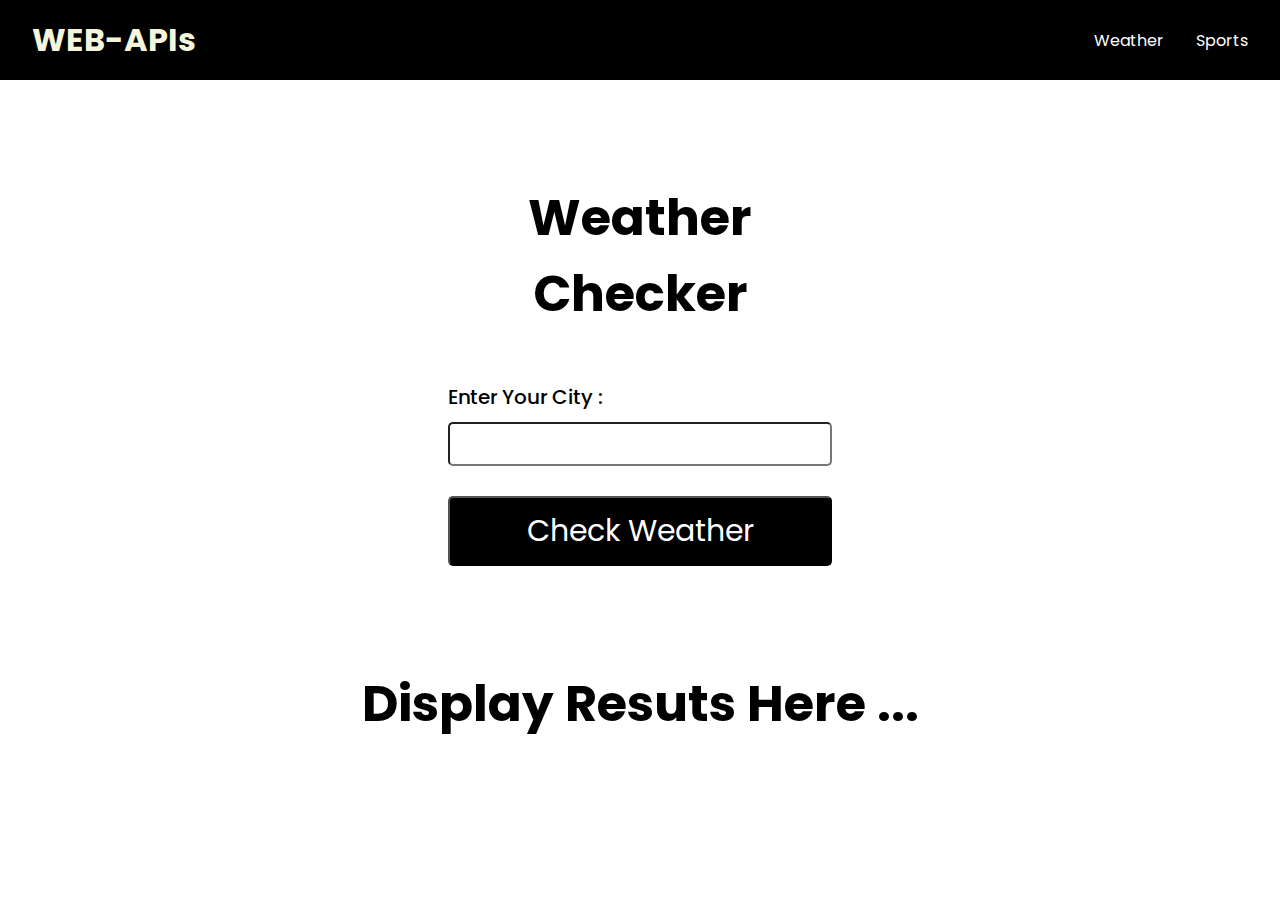
==== index.html @ 83a89750 "css added" ====
<!DOCTYPE html>
<html lang="en">
  <head>
    <meta charset="UTF-8" />
    <meta http-equiv="X-UA-Compatible" content="IE=edge" />
    <meta name="viewport" content="width=device-width, initial-scale=1.0" />
    <title>Navbar</title>
    <link rel="preconnect" href="https://fonts.googleapis.com" />
    <link rel="preconnect" href="https://fonts.gstatic.com" crossorigin />
    <link
      href="https://fonts.googleapis.com/css2?family=Poppins:ital,wght@0,100;0,200;0,300;0,400;0,500;0,600;0,700;0,800;0,900;1,100;1,200;1,300;1,400;1,500;1,600;1,700;1,800;1,900&display=swap"
      rel="stylesheet"
    />
    <link rel="stylesheet" href="index.css" />
  </head>

  <body>
    <nav>
      <ul class="nav-list">
        <li class="nav-items">
          <h1 style="font-weight: bold">WEB-APIs</h1>
        </li>
        <li class="nav-items"><a href="/">Weather</a></li>
        <li class="nav-items"><a href="/">Sports</a></li>
      </ul>
    </nav>
    <div class="container">
      <form>
        <h1>Weather Checker</h1>
        <label for="city"> Enter Your City :</label>
        <input type="text" name="city" id="city" />
        <button type="submit">Check Weather</button>
      </form>
    </div>
    <div class="container" id="results">
      <h1>Display Resuts Here ...</h1>
    </div>
    <script src="index.js"></script>
  </body>
</html>
---- index.css ----
* {
  font-family: "Poppins", sans-serif;
  box-sizing: border-box;
  margin: 0;
  padding: 0;
}

html,
body {
  height: 100%;
}

.nav-list {
  background-color: rgb(0, 0, 0);
  margin: 0;
  padding: 1rem 0;
  display: flex;
  justify-content: flex-end;
  align-items: center;
}

.nav-items {
  list-style: none;
  margin-right: 2rem;
  color: beige;
}

.nav-items a {
  text-decoration: none;
  color: white;
}

.nav-items:first-child {
  margin-right: auto;
  margin-left: 2rem;
}

.nav-btn {
  font-size: 1rem;
  background: rgb(165, 117, 210);
  border: none;
  outline: none;
  padding: 0.5rem 1rem;
  cursor: pointer;
}

.nav-btn:hover {
  background-color: blueviolet;
  color: beige;
}

.nav-items a:hover {
  color: blueviolet;
}
.container {
  display: flex;
  justify-content: center;
  margin-top: 100px;
}

.container form {
  width: 30%;
}

.container h1 {
  font-size: 50px;
  text-align: center;
  font-weight: bold;
  margin-bottom: 50px;
}

.container label {
  display: block;
  font-size: 20px;
  font-weight: 500;
  margin-bottom: 10px;
}
.container input[type="text"] {
  display: block;
  width: 100%;
  padding: 10px 10px;
  border-radius: 5px;
}

.container button {
  width: 100%;
  font-size: 30px;
  background-color: black;
  color: white;
  padding: 10px 20px;
  margin-top: 30px;
  border-radius: 5px;
}

.container button:hover {
  background-color: white;
  color: black;
  border: 2px solid black;
}
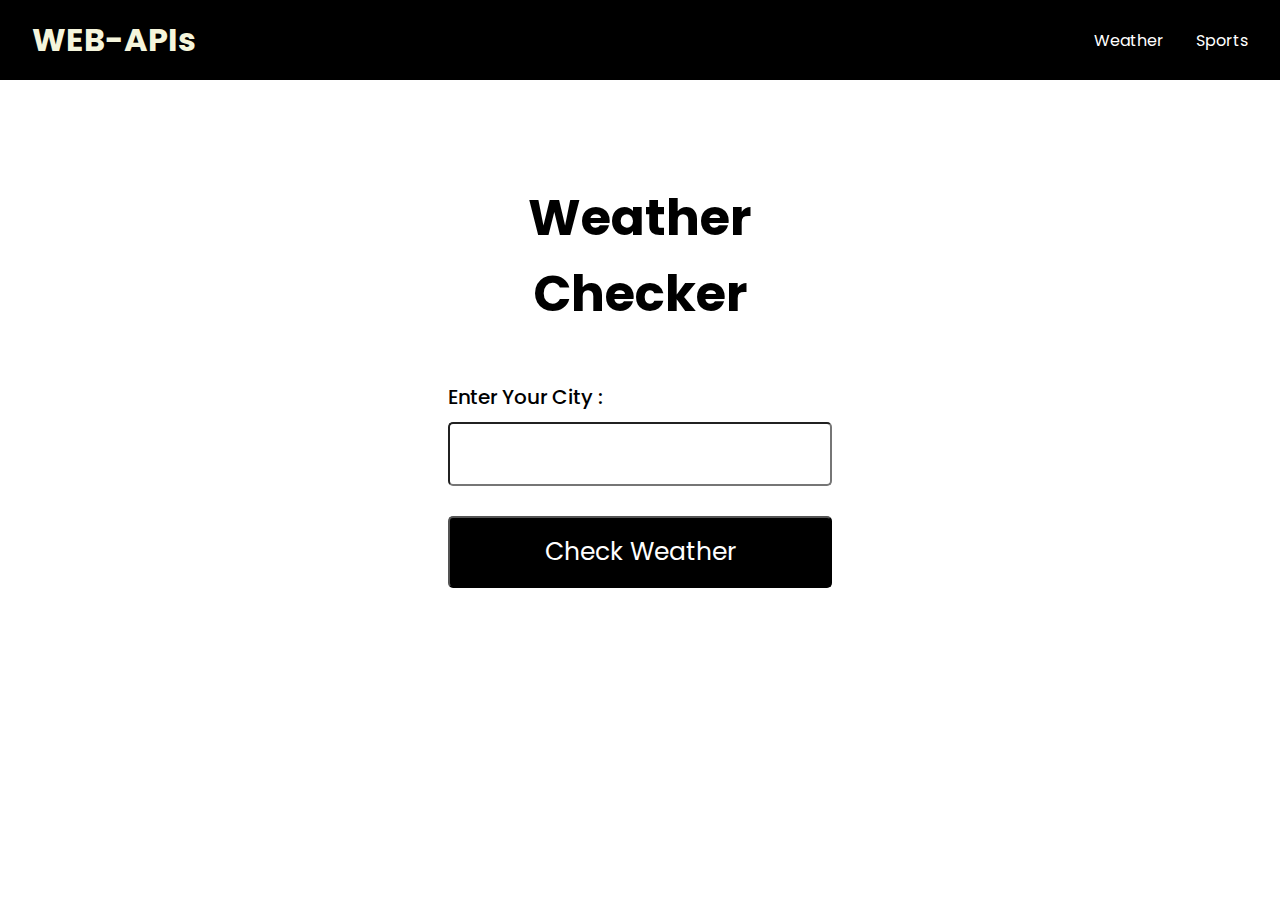
==== commit e6a828fd: "js working" ====
--- a/index.html
+++ b/index.html
@@ -29,7 +29,7 @@
         <h1>Weather Checker</h1>
         <label for="city"> Enter Your City :</label>
         <input type="text" name="city" id="city" />
-        <button type="submit">Check Weather</button>
+        <button onsubmit="sendRequest()" type="submit">Check Weather</button>
       </form>
     </div>
     <div class="container" id="results">
--- a/index.css
+++ b/index.css
@@ -78,18 +78,20 @@
 .container input[type="text"] {
   display: block;
   width: 100%;
-  padding: 10px 10px;
+  padding: 15px 15px;
   border-radius: 5px;
+  font-size: 20px;
 }
 
 .container button {
   width: 100%;
-  font-size: 30px;
+  font-size: 25px;
   background-color: black;
   color: white;
-  padding: 10px 20px;
+  padding: 15px 20px;
   margin-top: 30px;
   border-radius: 5px;
+  cursor: pointer;
 }
 
 .container button:hover {
@@ -97,3 +99,7 @@
   color: black;
   border: 2px solid black;
 }
+
+#results {
+  display: none;
+}
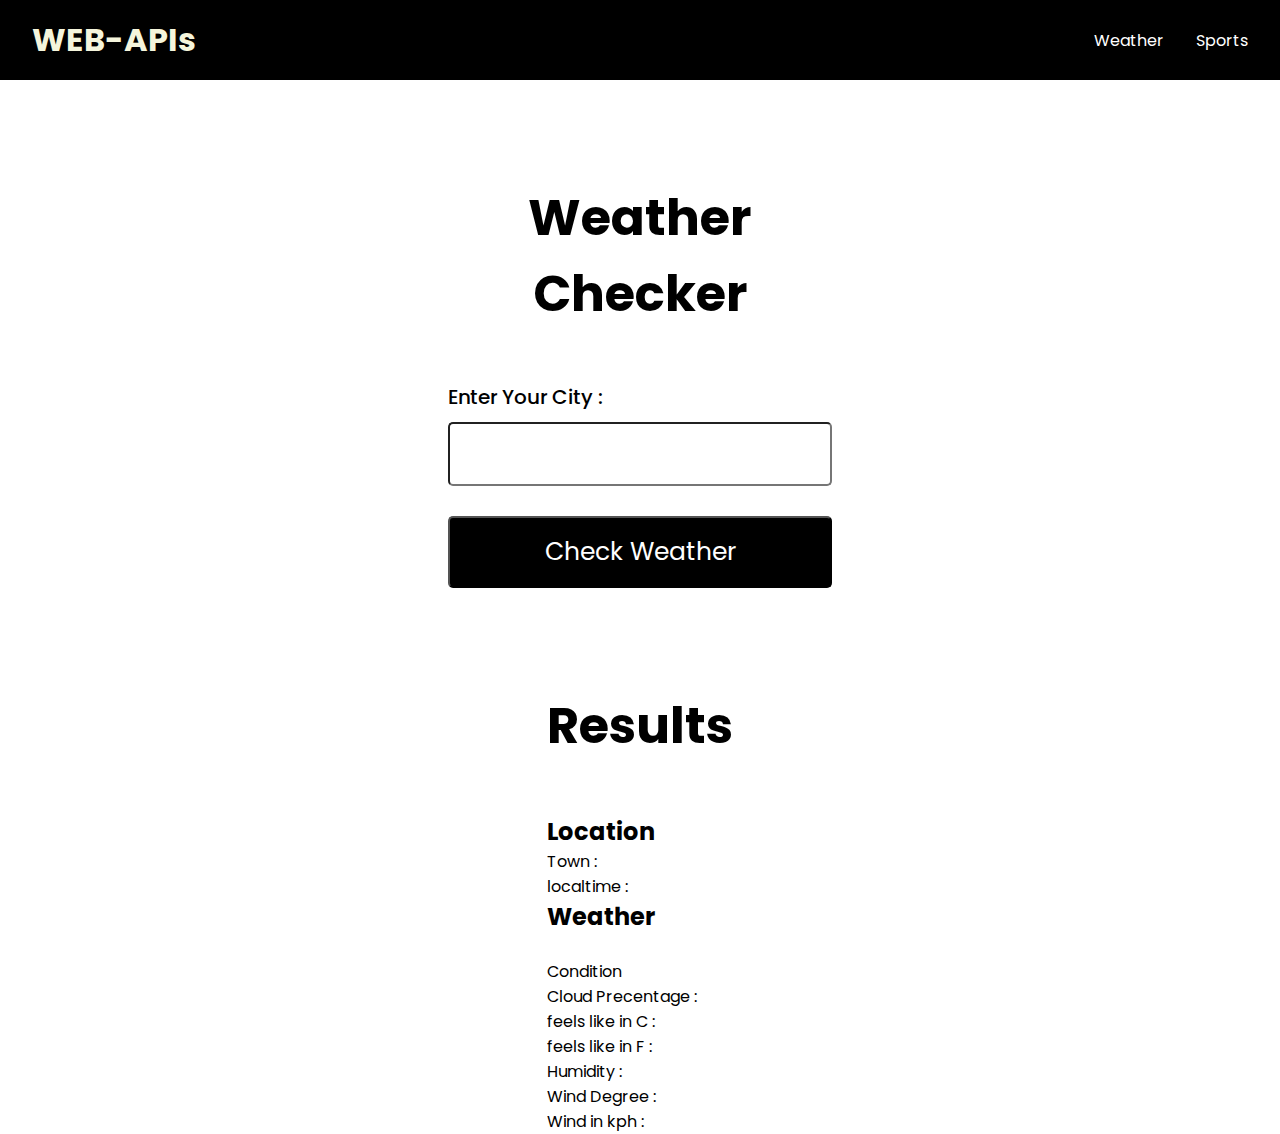
==== commit 8b920adb: "made the view correct" ====
--- a/index.html
+++ b/index.html
@@ -28,12 +28,12 @@
       <form>
         <h1>Weather Checker</h1>
         <label for="city"> Enter Your City :</label>
-        <input type="text" name="city" id="city" />
-        <button onsubmit="sendRequest()" type="submit">Check Weather</button>
+        <input type="text" name="city" id="city" value />
+        <button onclick="sendRequest()" type="button">Check Weather</button>
       </form>
     </div>
-    <div class="container" id="results">
-      <h1>Display Resuts Here ...</h1>
+    <div class="container">
+      <div id="results"></div>
     </div>
     <script src="index.js"></script>
   </body>
--- a/index.css
+++ b/index.css
@@ -99,7 +99,3 @@
   color: black;
   border: 2px solid black;
 }
-
-#results {
-  display: none;
-}
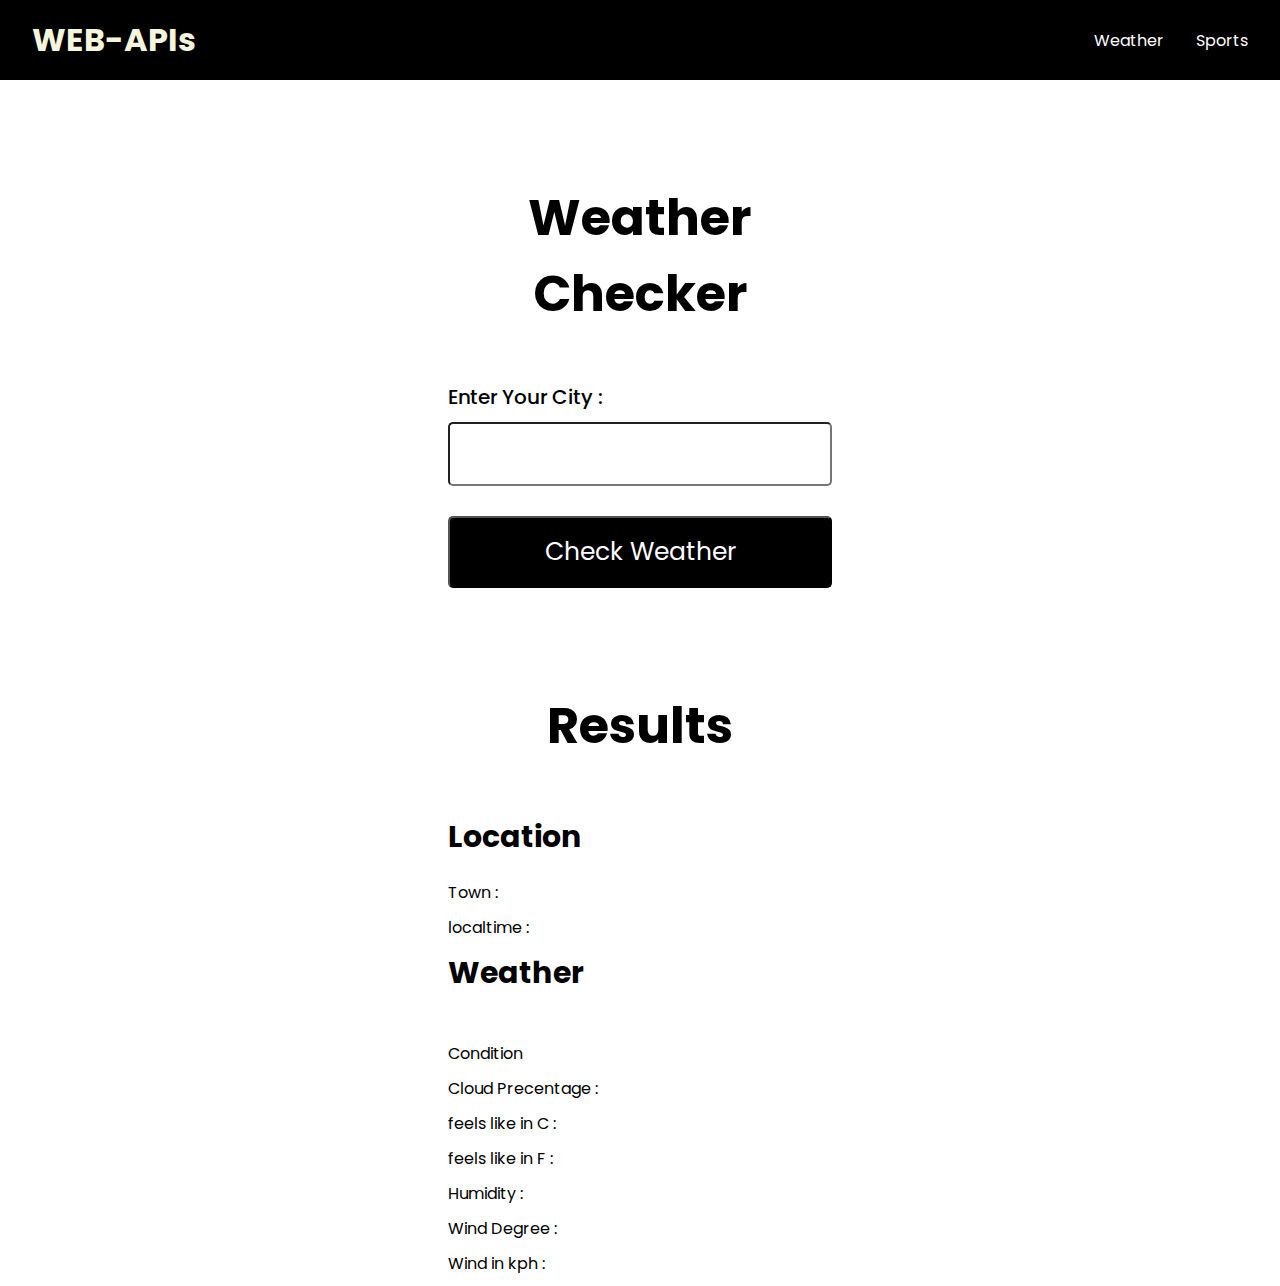
==== commit f44c1578: "add some css" ====
--- a/index.html
+++ b/index.html
@@ -33,7 +33,7 @@
       </form>
     </div>
     <div class="container">
-      <div id="results"></div>
+      <div id="results" class="result-section"></div>
     </div>
     <script src="index.js"></script>
   </body>
--- a/index.css
+++ b/index.css
@@ -99,3 +99,20 @@
   color: black;
   border: 2px solid black;
 }
+
+/* result section */
+
+.result-section {
+  width: 30%;
+  text-align: left;
+}
+
+.result-section h2 {
+  margin-top: 10px;
+  margin-bottom: 20px;
+  font-size: 30px;
+}
+
+.result-section p {
+  margin-bottom: 10px;
+}
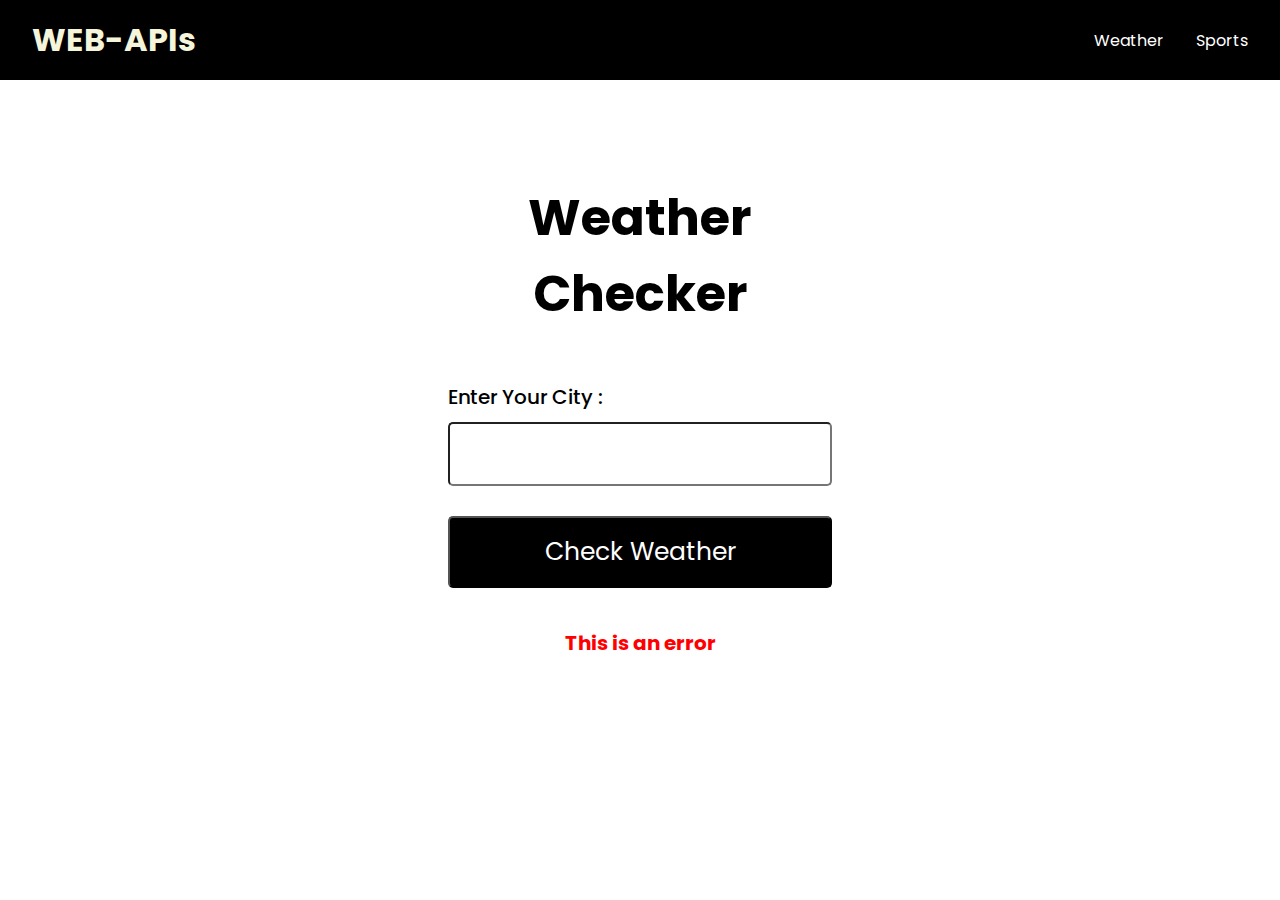
==== commit 5e6f71ec: "error section added" ====
--- a/index.html
+++ b/index.html
@@ -30,8 +30,12 @@
         <label for="city"> Enter Your City :</label>
         <input type="text" name="city" id="city" value />
         <button onclick="sendRequest()" type="button">Check Weather</button>
+        <div class="error">
+          <p>This is an error</p>
+        </div>
       </form>
     </div>
+
     <div class="container">
       <div id="results" class="result-section"></div>
     </div>
--- a/index.css
+++ b/index.css
@@ -105,14 +105,27 @@
 .result-section {
   width: 30%;
   text-align: left;
+  margin-bottom: 80px;
 }
 
 .result-section h2 {
-  margin-top: 10px;
   margin-bottom: 20px;
   font-size: 30px;
 }
 
+.location-section {
+  margin-bottom: 30px;
+}
+
 .result-section p {
+  font-size: 20px;
   margin-bottom: 10px;
 }
+
+.error p {
+  text-align: center;
+  margin-top: 40px;
+  font-size: 20px;
+  font-weight: 700;
+  color: red;
+}
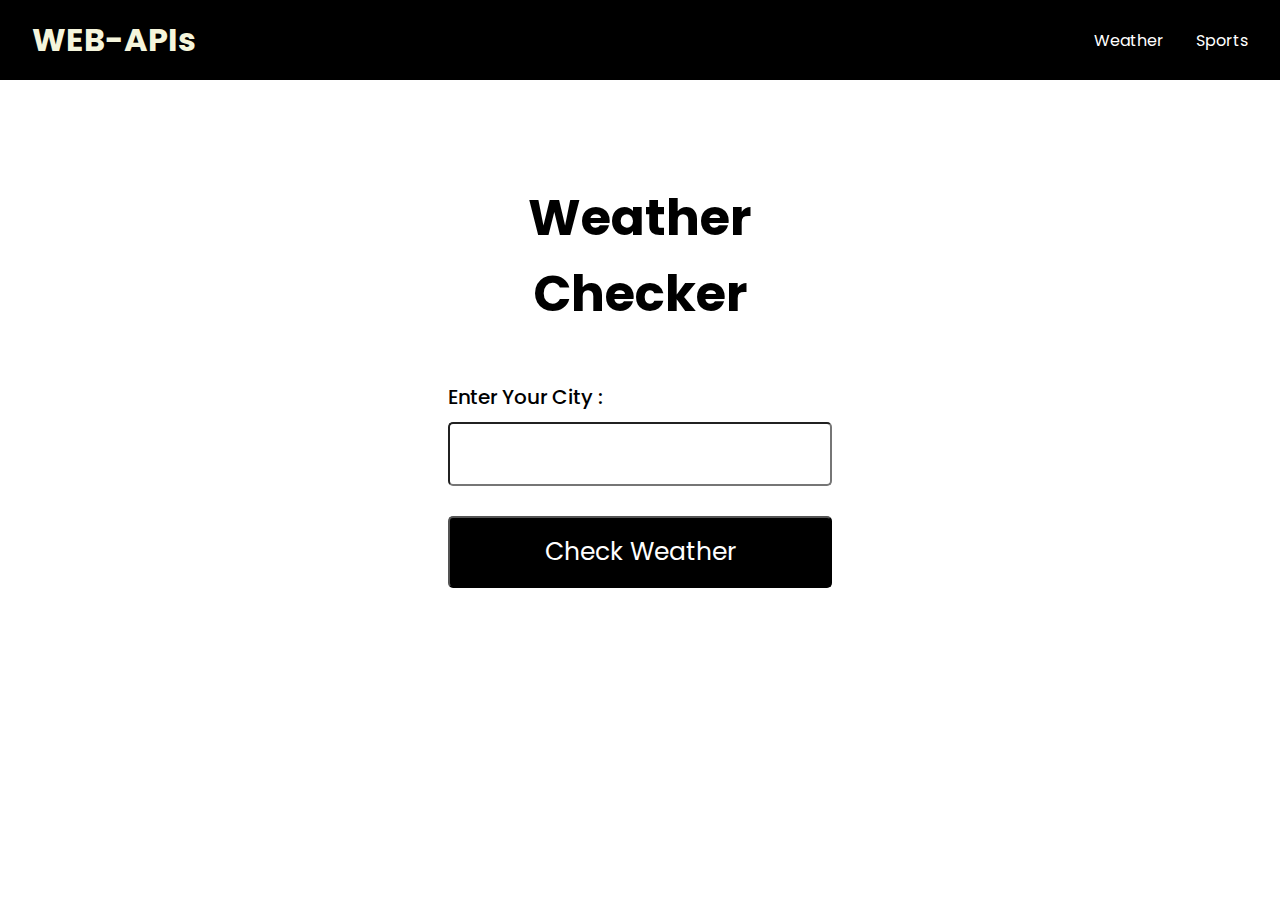
==== commit 3123521e: "create the error display section" ====
--- a/index.html
+++ b/index.html
@@ -30,9 +30,7 @@
         <label for="city"> Enter Your City :</label>
         <input type="text" name="city" id="city" value />
         <button onclick="sendRequest()" type="button">Check Weather</button>
-        <div class="error">
-          <p>This is an error</p>
-        </div>
+        <div class="error" id="error"></div>
       </form>
     </div>
 
